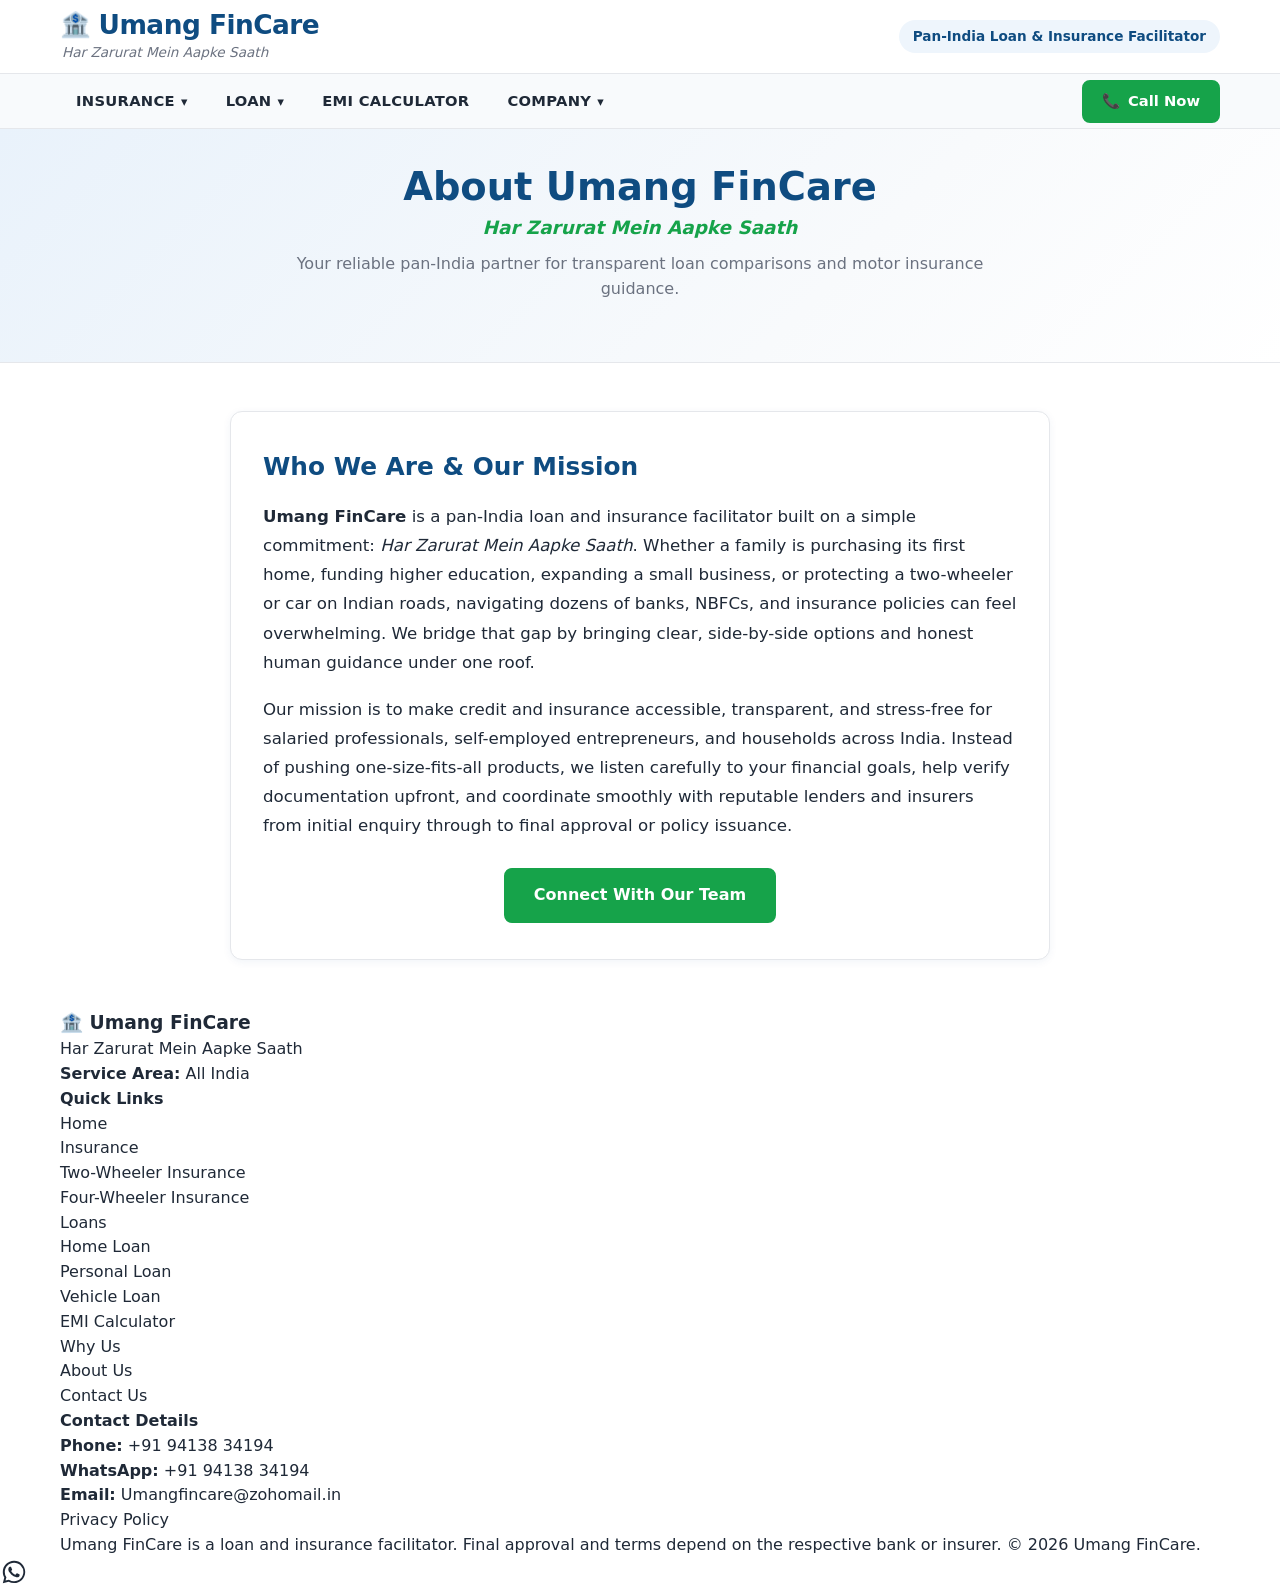
==== about.html @ 4c0b9d08 "Initial commit for Umang FinCare" ====
<!DOCTYPE html>
<html lang="en">
<head>
  <meta charset="UTF-8">
  <meta name="viewport" content="width=device-width, initial-scale=1.0">
  <meta name="description" content="About Umang FinCare - Pan-India loan and insurance facilitator dedicated to helping Indian families and businesses access transparent financial solutions.">
  <title>About Us | Umang FinCare</title>
  <link rel="stylesheet" href="css/style.css">
</head>
<body>

  <!-- STICKY 2-ROW HEADER (EXACT SAME AS INDEX.HTML) -->
  <header class="site-header" id="siteHeader">
    <!-- Row 1: Logo + Brand Name & Tagline Below -->
    <div class="header-top">
      <div class="container header-top-inner">
        <a href="index.html" class="brand-lockup">
          <span class="brand-title">
            <span class="brand-logo-icon" aria-hidden="true">🏦</span> Umang FinCare
          </span>
          <span class="brand-tagline">Har Zarurat Mein Aapke Saath</span>
        </a>
        <div class="header-top-badge">
          <span>Pan-India Loan &amp; Insurance Facilitator</span>
        </div>
      </div>
    </div>

    <!-- Row 2: Desktop Navigation + Mobile Hamburger + Call CTA -->
    <div class="header-nav-bar">
      <div class="container header-nav-inner">
        <button type="button" class="hamburger-btn" id="hamburgerBtn" aria-label="Toggle Menu" aria-expanded="false" aria-controls="primaryNav">
          <span></span>
          <span></span>
          <span></span>
        </button>

        <nav class="primary-nav" id="primaryNav" aria-label="Main Navigation">
          <ul class="nav-list">
            <li class="nav-item has-dropdown">
              <a href="insurance.html" class="nav-link dropdown-trigger" aria-expanded="false">
                INSURANCE <span class="arrow" aria-hidden="true">▾</span>
              </a>
              <ul class="dropdown-menu">
                <li><a href="two-wheeler-insurance.html">Two-Wheeler Insurance</a></li>
                <li><a href="four-wheeler-insurance.html">Four-Wheeler Insurance</a></li>
              </ul>
            </li>

            <li class="nav-item has-dropdown">
              <a href="loans.html" class="nav-link dropdown-trigger" aria-expanded="false">
                LOAN <span class="arrow" aria-hidden="true">▾</span>
              </a>
              <ul class="dropdown-menu">
                <li><a href="home-loan.html">Home Loan</a></li>
                <li><a href="personal-loan.html">Personal Loan</a></li>
                <li><a href="vehicle-loan.html">Vehicle Loan</a></li>
              </ul>
            </li>

            <li class="nav-item">
              <a href="emi-calculator.html" class="nav-link">EMI CALCULATOR</a>
            </li>

            <li class="nav-item has-dropdown">
              <a href="about.html" class="nav-link dropdown-trigger" aria-expanded="false">
                COMPANY <span class="arrow" aria-hidden="true">▾</span>
              </a>
              <ul class="dropdown-menu">
                <li><a href="why-us.html">Why Us</a></li>
                <li><a href="about.html">About Us</a></li>
                <li><a href="contact.html">Contact Us</a></li>
              </ul>
            </li>
          </ul>
        </nav>

        <a href="tel:+919413834194" class="btn btn-primary btn-call">
          <span aria-hidden="true">📞</span> Call Now
        </a>
      </div>
    </div>
  </header>

  <main>
    <!-- HERO SECTION -->
    <section class="hero-section">
      <div class="container hero-inner">
        <h1>About Umang FinCare</h1>
        <p class="hero-tagline">Har Zarurat Mein Aapke Saath</p>
        <p class="hero-desc">Your reliable pan-India partner for transparent loan comparisons and motor insurance guidance.</p>
      </div>
    </section>

    <!-- ABOUT CONTENT -->
    <section class="section">
      <div class="container" style="max-width: 860px;">
        <div class="card" style="padding: 36px 32px;">
          <h2 style="color: var(--primary); font-size: 1.55rem; margin-bottom: 16px;">Who We Are &amp; Our Mission</h2>

          <p style="font-size: 1.04rem; color: var(--text); margin-bottom: 18px; line-height: 1.75;">
            <strong>Umang FinCare</strong> is a pan-India loan and insurance facilitator built on a simple commitment: <em>Har Zarurat Mein Aapke Saath</em>. Whether a family is purchasing its first home, funding higher education, expanding a small business, or protecting a two-wheeler or car on Indian roads, navigating dozens of banks, NBFCs, and insurance policies can feel overwhelming. We bridge that gap by bringing clear, side-by-side options and honest human guidance under one roof.
          </p>

          <p style="font-size: 1.04rem; color: var(--text); margin-bottom: 28px; line-height: 1.75;">
            Our mission is to make credit and insurance accessible, transparent, and stress-free for salaried professionals, self-employed entrepreneurs, and households across India. Instead of pushing one-size-fits-all products, we listen carefully to your financial goals, help verify documentation upfront, and coordinate smoothly with reputable lenders and insurers from initial enquiry through to final approval or policy issuance.
          </p>

          <div style="text-align: center;">
            <a href="contact.html" class="btn btn-primary" style="padding: 13px 28px; font-size: 1rem;">Connect With Our Team</a>
          </div>
        </div>
      </div>
    </section>
  </main>

  <!-- 3-COLUMN FOOTER (EXACT SAME AS INDEX.HTML) -->
  <footer class="site-footer">
    <div class="container footer-grid">
      <div class="footer-col">
        <h3 class="footer-brand">🏦 Umang FinCare</h3>
        <p class="footer-tagline">Har Zarurat Mein Aapke Saath</p>
        <p class="footer-area"><strong>Service Area:</strong> All India</p>
      </div>

      <div class="footer-col">
        <h4>Quick Links</h4>
        <ul class="footer-links">
          <li><a href="index.html">Home</a></li>
          <li><a href="insurance.html">Insurance</a></li>
          <li><a href="two-wheeler-insurance.html">Two-Wheeler Insurance</a></li>
          <li><a href="four-wheeler-insurance.html">Four-Wheeler Insurance</a></li>
          <li><a href="loans.html">Loans</a></li>
          <li><a href="home-loan.html">Home Loan</a></li>
          <li><a href="personal-loan.html">Personal Loan</a></li>
          <li><a href="vehicle-loan.html">Vehicle Loan</a></li>
          <li><a href="emi-calculator.html">EMI Calculator</a></li>
          <li><a href="why-us.html">Why Us</a></li>
          <li><a href="about.html">About Us</a></li>
          <li><a href="contact.html">Contact Us</a></li>
        </ul>
      </div>

      <div class="footer-col">
        <h4>Contact Details</h4>
        <ul class="footer-contact">
          <li><strong>Phone:</strong> <a href="tel:+919413834194">+91 94138 34194</a></li>
          <li><strong>WhatsApp:</strong> <a href="https://wa.me/919413834194" target="_blank" rel="noopener noreferrer">+91 94138 34194</a></li>
          <li><strong>Email:</strong> <a href="mailto:Umangfincare@zohomail.in">Umangfincare@zohomail.in</a></li>
        </ul>
      </div>
    </div>

    <div class="footer-bottom">
      <div class="container footer-bottom-inner">
        <a href="privacy-policy.html" class="privacy-link">Privacy Policy</a>
        <p class="disclaimer">
          Umang FinCare is a loan and insurance facilitator. Final approval and terms depend on the respective bank or insurer. &copy; 2026 Umang FinCare.
        </p>
      </div>
    </div>
  </footer>

  <!-- FLOATING WHATSAPP BUTTON -->
  <a href="https://wa.me/919413834194" class="whatsapp-float" target="_blank" rel="noopener noreferrer" aria-label="Chat on WhatsApp">
    <svg viewBox="0 0 32 32" width="28" height="28" fill="currentColor" aria-hidden="true">
      <path d="M16.004 3.2c-7.06 0-12.8 5.74-12.8 12.8 0 2.256.59 4.458 1.71 6.398L3.2 28.8l6.584-1.726a12.74 12.74 0 0 0 6.22 1.612h.006c7.058 0 12.796-5.74 12.796-12.8 0-3.42-1.332-6.636-3.75-9.054A12.716 12.716 0 0 0 16.004 3.2zm0 23.326h-.004a10.58 10.58 0 0 1-5.394-1.476l-.386-.23-3.908 1.024 1.044-3.81-.252-.4a10.562 10.562 0 0 1-1.622-5.634c0-5.856 4.764-10.62 10.624-10.62 2.838 0 5.504 1.106 7.51 3.112a10.553 10.553 0 0 1 3.11 7.512c0 5.858-4.766 10.622-10.622 10.622zm5.826-7.954c-.32-.16-1.89-.932-2.182-1.038-.292-.106-.506-.16-.718.16-.214.32-.826 1.038-1.012 1.252-.186.214-.372.24-.692.08-.32-.16-1.35-.498-2.572-1.588-.95-.848-1.592-1.894-1.778-2.214-.186-.32-.02-.492.14-.652.144-.144.32-.372.48-.558.16-.186.214-.32.32-.532.106-.214.054-.4-.026-.56-.08-.16-.718-1.732-.984-2.372-.26-.622-.524-.538-.718-.548l-.612-.01c-.214 0-.56.08-.852.4-.292.32-1.118 1.092-1.118 2.664s1.144 3.09 1.304 3.304c.16.214 2.252 3.438 5.456 4.822.762.328 1.356.526 1.82.672.766.244 1.462.21 2.012.128.614-.092 1.89-.772 2.156-1.518.266-.746.266-1.386.186-1.518-.08-.134-.292-.214-.612-.374z"/>
    </svg>
  </a>

  <script src="js/main.js"></script>
</body>
</html>
---- css/style.css ----
/* ==========================================================================
   UMANG FINCARE - COMPLETE SHARED STYLESHEET
   Colors: --primary: #0f4c81 | --accent: #16a34a | --bg-light: #f8fafc
   ========================================================================== */

:root {
  --primary: #0f4c81;
  --primary-dark: #0a355c;
  --accent: #16a34a;
  --accent-hover: #15803d;
  --bg-light: #f8fafc;
  --white: #ffffff;
  --text: #1f2937;
  --muted: #6b7280;
  --border: #e5e7eb;
  --shadow-sm: 0 2px 8px rgba(15, 76, 129, 0.06);
  --shadow-md: 0 10px 24px rgba(15, 76, 129, 0.11);
  --shadow-header: 0 4px 16px rgba(0, 0, 0, 0.08);
  --radius: 12px;
  --transition: 0.22s ease;
}

/* ==========================================================================
   BASE RESET
   ========================================================================== */
*,
*::before,
*::after {
  box-sizing: border-box;
  margin: 0;
  padding: 0;
}

html {
  scroll-behavior: smooth;
  font-size: 16px;
}

body {
  font-family: system-ui, "Segoe UI", Roboto, -apple-system, sans-serif;
  color: var(--text);
  background-color: var(--white);
  line-height: 1.55;
  -webkit-font-smoothing: antialiased;
}

a {
  color: inherit;
  text-decoration: none;
}

ul {
  list-style: none;
}

button,
input,
select,
textarea {
  font-family: inherit;
  font-size: inherit;
}

.container {
  max-width: 1200px;
  margin: 0 auto;
  padding: 0 20px;
}

/* ==========================================================================
   BUTTONS
   ========================================================================== */
.btn {
  display: inline-flex;
  align-items: center;
  justify-content: center;
  gap: 8px;
  padding: 11px 22px;
  font-weight: 600;
  font-size: 0.95rem;
  border-radius: 8px;
  border: 2px solid transparent;
  cursor: pointer;
  transition: background-color var(--transition), color var(--transition), border-color var(--transition), transform var(--transition);
}

.btn-primary {
  background-color: var(--accent);
  color: var(--white);
  border-color: var(--accent);
}

.btn-primary:hover {
  background-color: var(--accent-hover);
  border-color: var(--accent-hover);
}

.btn-outline {
  background-color: var(--white);
  color: var(--primary);
  border-color: var(--primary);
}

.btn-outline:hover {
  background-color: var(--primary);
  color: var(--white);
}

/* ==========================================================================
   HEADER (DESKTOP FIRST: FULL HORIZONTAL NAV, HAMBURGER HIDDEN)
   ========================================================================== */
.site-header {
  position: sticky;
  top: 0;
  z-index: 1000;
  background-color: var(--white);
  border-bottom: 1px solid var(--border);
  transition: box-shadow var(--transition);
}

.site-header.scrolled {
  box-shadow: var(--shadow-header);
}

/* Row 1: Logo + Name + Tagline Below */
.header-top {
  background-color: var(--white);
  border-bottom: 1px solid var(--border);
  padding: 10px 0;
}

.header-top-inner {
  display: flex;
  align-items: center;
  justify-content: space-between;
  gap: 16px;
}

.brand-lockup {
  display: inline-flex;
  flex-direction: column;
}

.brand-title {
  display: inline-flex;
  align-items: center;
  gap: 8px;
  font-size: 1.65rem;
  font-weight: 800;
  color: var(--primary);
  line-height: 1.15;
  letter-spacing: -0.02em;
}

.brand-logo-icon {
  font-size: 1.55rem;
  line-height: 1;
}

.brand-tagline {
  font-size: 0.85rem;
  font-style: italic;
  color: var(--muted);
  margin-top: 2px;
  padding-left: 2px;
}

.header-top-badge {
  font-size: 0.85rem;
  font-weight: 600;
  color: var(--primary);
  background-color: #eef5fc;
  padding: 6px 14px;
  border-radius: 999px;
}

/* Row 2: Desktop Horizontal Navigation */
.header-nav-bar {
  background-color: var(--bg-light);
  position: relative;
}

.header-nav-inner {
  display: flex;
  align-items: center;
  justify-content: space-between;
  min-height: 54px;
}

/* Hamburger MUST NOT appear on desktop */
.hamburger-btn {
  display: none;
}

.primary-nav {
  display: block;
}

.nav-list {
  display: flex;
  flex-direction: row;
  align-items: center;
  gap: 6px;
}

.nav-item {
  position: relative;
}

.nav-link {
  display: inline-flex;
  align-items: center;
  gap: 6px;
  padding: 15px 16px;
  font-size: 0.92rem;
  font-weight: 700;
  color: var(--text);
  letter-spacing: 0.02em;
  border-radius: 6px;
  transition: color var(--transition), background-color var(--transition);
}

.nav-link:hover {
  color: var(--primary);
  background-color: #e8f1fa;
}

.arrow {
  font-size: 0.8rem;
  transition: transform var(--transition);
}

/* Desktop Dropdown Menu (Opens on Hover) */
.dropdown-menu {
  display: none;
  position: absolute;
  top: 100%;
  left: 0;
  min-width: 230px;
  background-color: var(--white);
  border: 1px solid var(--border);
  border-top: 3px solid var(--primary);
  border-radius: 0 0 10px 10px;
  box-shadow: var(--shadow-md);
  padding: 8px 0;
  z-index: 1001;
}

.nav-item.has-dropdown:hover .dropdown-menu,
.nav-item.has-dropdown:focus-within .dropdown-menu {
  display: block;
}

.nav-item.has-dropdown:hover .arrow {
  transform: rotate(180deg);
}

.dropdown-menu li a {
  display: block;
  padding: 10px 18px;
  font-size: 0.92rem;
  font-weight: 500;
  color: var(--text);
  transition: background-color var(--transition), color var(--transition);
}

.dropdown-menu li a:hover {
  background-color: #eef5fc;
  color: var(--primary);
  font-weight: 600;
}

.btn-call {
  padding: 8px 18px;
  font-size: 0.92rem;
  white-space: nowrap;
}

/* ==========================================================================
   1. COMPACT HERO SECTION
   ========================================================================== */
.hero-section {
  background: linear-gradient(135deg, #e9f2fb 0%, var(--bg-light) 65%, var(--white) 100%);
  border-bottom: 1px solid var(--border);
  padding: 36px 0 40px;
  text-align: center;
}

.hero-inner {
  max-width: 740px;
}

.hero-section h1 {
  font-size: 2.4rem;
  font-weight: 800;
  color: var(--primary);
  line-height: 1.15;
  margin-bottom: 4px;
}

.hero-tagline {
  font-size: 1.15rem;
  font-weight: 600;
  font-style: italic;
  color: var(--accent);
  margin-bottom: 10px;
}

.hero-desc {
  font-size: 1rem;
  color: var(--muted);
  margin-bottom: 20px;
}

.hero-actions {
  display: flex;
  align-items: center;
  justify-content: center;
  gap: 14px;
  flex-wrap: wrap;
}

/* ==========================================================================
   SECTIONS & GRIDS
   ========================================================================== */
.section {
  padding: 48px 0;
}

.action-section {
  padding-top: 36px;
  padding-bottom: 44px;
}

.section-light {
  background-color: var(--bg-light);
  border-top: 1px solid var(--border);
  border-bottom: 1px solid var(--border);
}

.section-heading {
  text-align: center;
  max-width: 620px;
  margin: 0 auto 32px;
}

.section-heading h2 {
  font-size: 1.75rem;
  font-weight: 800;
  color: var(--primary);
  margin-bottom: 6px;
}

.section-heading p {
  color: var(--muted);
  font-size: 0.98rem;
}

.cards-grid-3 {
  display: grid;
  grid-template-columns: repeat(3, 1fr);
  gap: 24px;
}

.cards-grid-4 {
  display: grid;
  grid-template-columns: repeat(4, 1fr);
  gap: 22px;
}

/* Base Card Styling */
.card {
  background-color: var(--white);
  border: 1px solid var(--border);
  border-radius: var(--radius);
  padding: 28px 24px;
  box-shadow: var(--shadow-sm);
  transition: transform var(--transition), box-shadow var(--transition), border-color var(--transition);
}

.card:hover {
  transform: translateY(-4px);
  box-shadow: var(--shadow-md);
}

/* 2. Three Big Action Cards */
.big-action-card {
  display: flex;
  flex-direction: column;
  align-items: center;
  text-align: center;
  padding: 34px 24px;
  border-top: 5px solid var(--primary);
}

.big-action-card:hover {
  border-top-color: var(--accent);
}

.card-emoji {
  font-size: 3.1rem;
  line-height: 1;
  margin-bottom: 14px;
}

.big-action-card h2 {
  font-size: 1.3rem;
  font-weight: 800;
  color: var(--primary);
  margin-bottom: 8px;
}

.big-action-card p {
  font-size: 0.98rem;
  color: var(--muted);
  margin-bottom: 18px;
}

.explore-cta {
  display: inline-block;
  font-weight: 700;
  font-size: 0.95rem;
  color: var(--accent);
}

/* 3. Trust Cards */
.trust-card {
  padding: 24px 20px;
}

.trust-icon {
  font-size: 2rem;
  margin-bottom: 12px;
}

.trust-card h3 {
  font-size: 1.1rem;
  font-weight: 700;
  color: var(--primary);
  margin-bottom: 8px;
}

.trust-card p {
  font-size: 0.92rem;
  color: var(--muted);
}

/* 4. Review Cards */
.review-card {
  display: flex;
  flex-direction: column;
  justify-content: space-between;
}

.review-stars {
  color: #f59e0b;
  font-size: 1.15rem;
  letter-spacing: 2px;
  margin-bottom: 10px;
}

.review-text {
  font-size: 0.95rem;
  color: var(--text);
  margin-bottom: 16px;
}

.review-author strong {
  display: block;
  color: var(--primary);
  font-size: 0.98rem;
}

.review-author span {
  font-size: 0.85rem;
  color: var(--muted);
}

/* ==========================================================================
   5. CTA BANNER
   ========================================================================== */
.cta-banner {
  background-color: var(--primary);
  color: var(--white);
  padding: 40px 0;
}

.cta-banner-inner {
  display: flex;
  align-items: center;
  justify-content: space-between;
  gap: 20px;
}

.cta-banner h2 {
  font-size: 1.6rem;
  font-weight: 700;
}

/* ==========================================================================
   SHARED SUBPAGE COMPONENTS (Forms, Tables, EMI Sliders, Accordions)
   ========================================================================== */
.form-group {
  margin-bottom: 18px;
}

.form-label {
  display: block;
  font-weight: 600;
  font-size: 0.92rem;
  margin-bottom: 6px;
}

.form-control {
  width: 100%;
  padding: 11px 14px;
  border: 1px solid var(--border);
  border-radius: 8px;
  background-color: var(--white);
  color: var(--text);
}

.form-control:focus {
  outline: none;
  border-color: var(--primary);
  box-shadow: 0 0 0 3px rgba(15, 76, 129, 0.14);
}

.table-responsive {
  width: 100%;
  overflow-x: auto;
  border: 1px solid var(--border);
  border-radius: var(--radius);
}

.data-table {
  width: 100%;
  border-collapse: collapse;
  text-align: left;
  font-size: 0.94rem;
}

.data-table th,
.data-table td {
  padding: 13px 16px;
  border-bottom: 1px solid var(--border);
}

.data-table th {
  background-color: var(--primary);
  color: var(--white);
}

.data-table tbody tr:nth-child(even) {
  background-color: var(--bg-light);
}

/* Range Slider (EMI Calculator) */
input[type="range"] {
  -webkit-appearance: none;
  appearance: none;
  width: 100%;
  height: 8px;
  background: var(--border);
  border-radius: 999px;
  outline: none;
  cursor: pointer;
}

input[type="range"]::-webkit-slider-thumb {
  -webkit-appearance: none;
  appearance: none;
  width: 22px;
  height: 22px;
  border-radius: 50%;
  background: var(--accent);
  border: 3px solid var(--white);
  box-shadow: 0 2px 6px rgba(0, 0, 0, 0.25);
}

input[type="range"]::-moz-range-thumb {
  width: 22px;
  height: 22px;
  border-radius: 50%;
  background: var(--accent);
  border: 3px solid var(--white);
  box-shadow: 0 2px 6px rgba(0, 0, 0, 0.25);
}

/* Native Accordion (<details>) */
details.faq-item {
  background-color: var(--white);
  border: 1px solid var(--border);
  border-radius: var(--radius);
  margin-bottom: 12px;
}

details.faq-item summary {
  padding: 15px 20px;
  font-weight: 600;
  color: var(--primary);
  cursor: pointer;
  list-style: none;
  display: flex;
  justify-content: space-between;
  align-
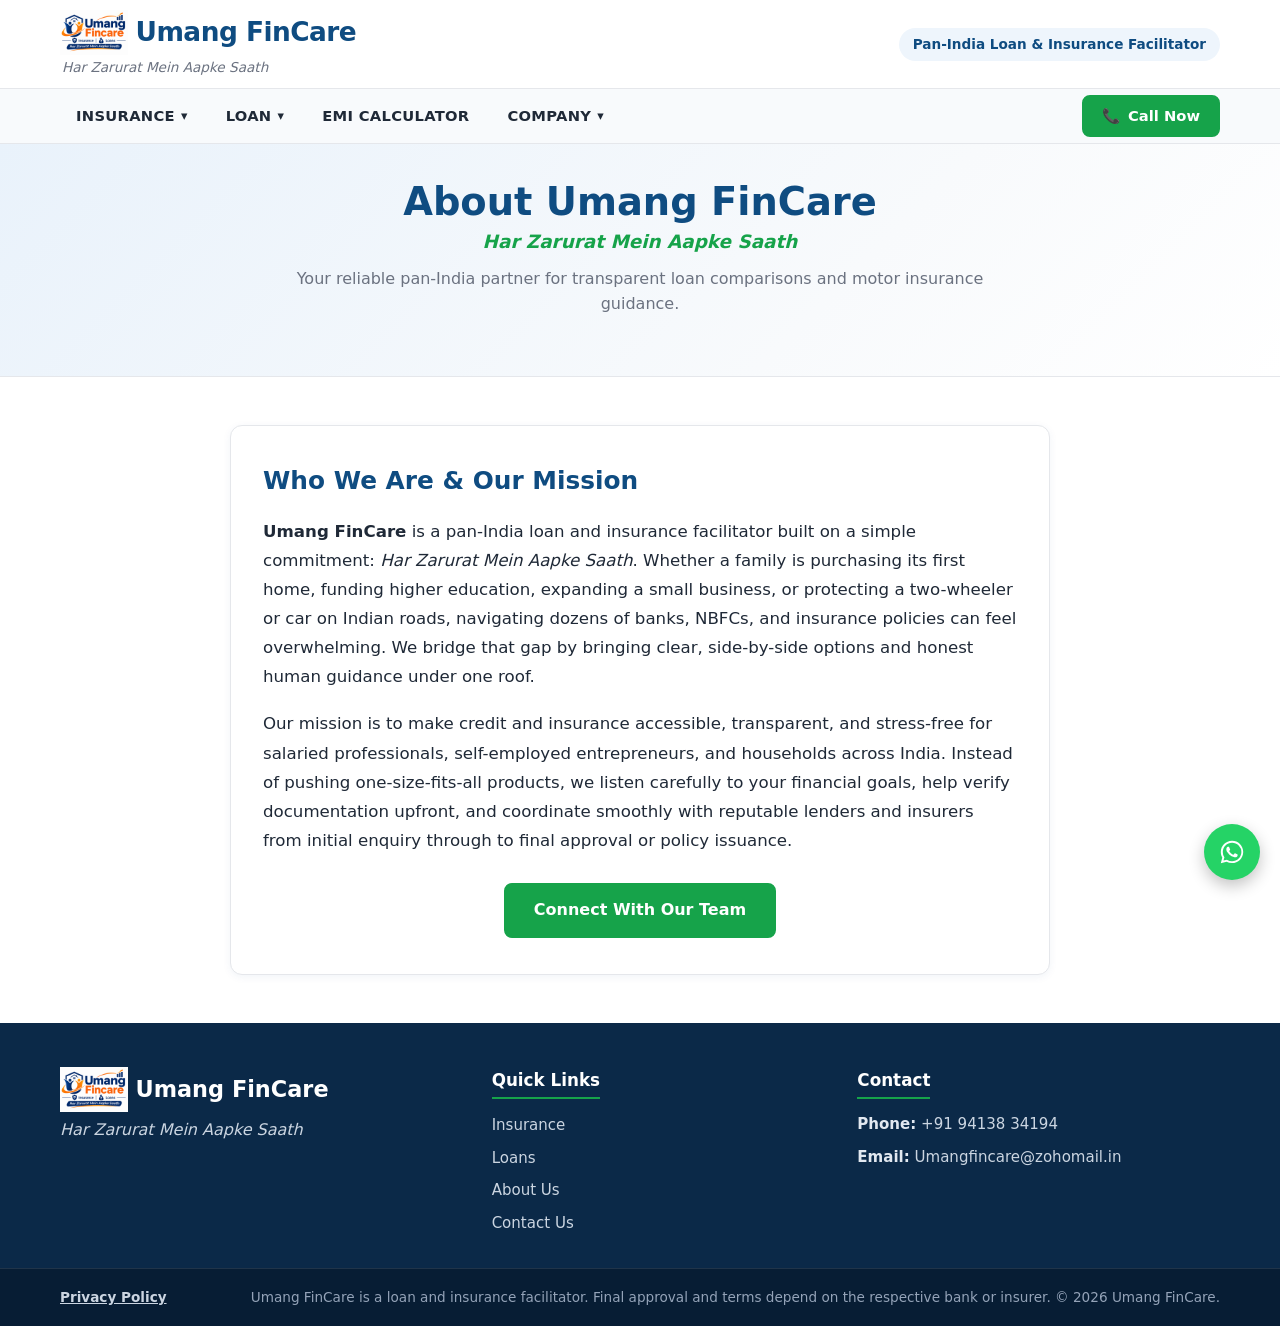
==== commit 3fd0e092: "Fixed mobile view, logo, and footer updates" ====
--- a/about.html
+++ b/about.html
@@ -16,7 +16,7 @@
       <div class="container header-top-inner">
         <a href="index.html" class="brand-lockup">
           <span class="brand-title">
-            <span class="brand-logo-icon" aria-hidden="true">🏦</span> Umang FinCare
+            <img src="logo.png" alt="Umang FinCare Logo" style="height: 45px; vertical-align: middle; margin-right: 8px;"> Umang FinCare
           </span>
           <span class="brand-tagline">Har Zarurat Mein Aapke Saath</span>
         </a>
@@ -115,37 +115,32 @@
   </main>
 
   <!-- 3-COLUMN FOOTER (EXACT SAME AS INDEX.HTML) -->
-  <footer class="site-footer">
+   <footer class="site-footer">
     <div class="container footer-grid">
+      <!-- Col 1: Logo + Brand + Tagline -->
       <div class="footer-col">
-        <h3 class="footer-brand">🏦 Umang FinCare</h3>
+        <h3 class="footer-brand">
+          <img src="logo.png" alt="Umang FinCare Logo" style="height: 45px; vertical-align: middle; margin-right: 8px;"> Umang FinCare
+        </h3>
         <p class="footer-tagline">Har Zarurat Mein Aapke Saath</p>
-        <p class="footer-area"><strong>Service Area:</strong> All India</p>
       </div>
 
+      <!-- Col 2: Quick Links (Only 4) -->
       <div class="footer-col">
         <h4>Quick Links</h4>
         <ul class="footer-links">
-          <li><a href="index.html">Home</a></li>
           <li><a href="insurance.html">Insurance</a></li>
-          <li><a href="two-wheeler-insurance.html">Two-Wheeler Insurance</a></li>
-          <li><a href="four-wheeler-insurance.html">Four-Wheeler Insurance</a></li>
           <li><a href="loans.html">Loans</a></li>
-          <li><a href="home-loan.html">Home Loan</a></li>
-          <li><a href="personal-loan.html">Personal Loan</a></li>
-          <li><a href="vehicle-loan.html">Vehicle Loan</a></li>
-          <li><a href="emi-calculator.html">EMI Calculator</a></li>
-          <li><a href="why-us.html">Why Us</a></li>
           <li><a href="about.html">About Us</a></li>
           <li><a href="contact.html">Contact Us</a></li>
         </ul>
       </div>
 
+      <!-- Col 3: Contact -->
       <div class="footer-col">
-        <h4>Contact Details</h4>
+        <h4>Contact</h4>
         <ul class="footer-contact">
           <li><strong>Phone:</strong> <a href="tel:+919413834194">+91 94138 34194</a></li>
-          <li><strong>WhatsApp:</strong> <a href="https://wa.me/919413834194" target="_blank" rel="noopener noreferrer">+91 94138 34194</a></li>
           <li><strong>Email:</strong> <a href="mailto:Umangfincare@zohomail.in">Umangfincare@zohomail.in</a></li>
         </ul>
       </div>
--- a/css/style.css
+++ b/css/style.css
@@ -5,7 +5,7 @@
 
 :root {
   --primary: #0f4c81;
-  --primary-dark: #0a355c;
+  --primary-dark: #0a365c;
   --accent: #16a34a;
   --accent-hover: #15803d;
   --bg-light: #f8fafc;
@@ -41,6 +41,7 @@
   color: var(--text);
   background-color: var(--white);
   line-height: 1.55;
+  overflow-x: hidden;
   -webkit-font-smoothing: antialiased;
 }
 
@@ -144,17 +145,11 @@
 .brand-title {
   display: inline-flex;
   align-items: center;
-  gap: 8px;
   font-size: 1.65rem;
   font-weight: 800;
   color: var(--primary);
   line-height: 1.15;
   letter-spacing: -0.02em;
-}
-
-.brand-logo-icon {
-  font-size: 1.55rem;
-  line-height: 1;
 }
 
 .brand-tagline {
@@ -187,7 +182,6 @@
   min-height: 54px;
 }
 
-/* Hamburger MUST NOT appear on desktop */
 .hamburger-btn {
   display: none;
 }
@@ -230,7 +224,7 @@
   transition: transform var(--transition);
 }
 
-/* Desktop Dropdown Menu (Opens on Hover) */
+/* Desktop Dropdown Menu (Opens on Hover OR Click) */
 .dropdown-menu {
   display: none;
   position: absolute;
@@ -247,11 +241,13 @@
 }
 
 .nav-item.has-dropdown:hover .dropdown-menu,
-.nav-item.has-dropdown:focus-within .dropdown-menu {
+.nav-item.has-dropdown:focus-within .dropdown-menu,
+.nav-item.has-dropdown.dropdown-open .dropdown-menu {
   display: block;
 }
 
-.nav-item.has-dropdown:hover .arrow {
+.nav-item.has-dropdown:hover .arrow,
+.nav-item.has-dropdown.dropdown-open .arrow {
   transform: rotate(180deg);
 }
 
@@ -366,6 +362,13 @@
   display: grid;
   grid-template-columns: repeat(4, 1fr);
   gap: 22px;
+}
+
+.calc-layout {
+  display: grid;
+  grid-template-columns: 1.25fr 1fr;
+  gap: 28px;
+  align-items: start;
 }
 
 /* Base Card Styling */
@@ -383,7 +386,7 @@
   box-shadow: var(--shadow-md);
 }
 
-/* 2. Three Big Action Cards */
+/* Big Action Cards */
 .big-action-card {
   display: flex;
   flex-direction: column;
@@ -423,7 +426,7 @@
   color: var(--accent);
 }
 
-/* 3. Trust Cards */
+/* Trust Cards */
 .trust-card {
   padding: 24px 20px;
 }
@@ -445,7 +448,7 @@
   color: var(--muted);
 }
 
-/* 4. Review Cards */
+/* Review Cards */
 .review-card {
   display: flex;
   flex-direction: column;
@@ -477,7 +480,7 @@
 }
 
 /* ==========================================================================
-   5. CTA BANNER
+   CTA BANNER
    ========================================================================== */
 .cta-banner {
   background-color: var(--primary);
@@ -603,4 +606,288 @@
   list-style: none;
   display: flex;
   justify-content: space-between;
-  align-+  align-items: center;
+}
+
+details.faq-item summary::-webkit-details-marker {
+  display: none;
+}
+
+details.faq-item summary::after {
+  content: "+";
+  font-size: 1.3rem;
+  font-weight: 700;
+  color: var(--accent);
+}
+
+details.faq-item[open] summary::after {
+  content: "−";
+}
+
+details.faq-item .faq-body {
+  padding: 0 20px 16px;
+  color: var(--muted);
+  font-size: 0.95rem;
+}
+
+/* ==========================================================================
+   SIMPLIFIED 3-COLUMN FOOTER
+   ========================================================================== */
+.site-footer {
+  background-color: #0b2948;
+  color: #e2e8f0;
+  padding-top: 44px;
+}
+
+.footer-grid {
+  display: grid;
+  grid-template-columns: 1.2fr 1fr 1.1fr;
+  gap: 36px;
+  padding-bottom: 32px;
+}
+
+.footer-brand {
+  display: flex;
+  align-items: center;
+  font-size: 1.4rem;
+  font-weight: 800;
+  color: var(--white);
+  margin-bottom: 6px;
+}
+
+.footer-tagline {
+  font-style: italic;
+  color: #cbd5e1;
+}
+
+.footer-col h4 {
+  font-size: 1.05rem;
+  color: var(--white);
+  margin-bottom: 14px;
+  border-bottom: 2px solid var(--accent);
+  display: inline-block;
+  padding-bottom: 4px;
+}
+
+.footer-links {
+  display: flex;
+  flex-direction: column;
+  gap: 8px;
+}
+
+.footer-links a,
+.footer-contact a {
+  font-size: 0.94rem;
+  color: #cbd5e1;
+  transition: color var(--transition);
+}
+
+.footer-links a:hover,
+.footer-contact a:hover {
+  color: var(--white);
+  text-decoration: underline;
+}
+
+.footer-contact li {
+  margin-bottom: 10px;
+  font-size: 0.94rem;
+}
+
+.footer-bottom {
+  background-color: #071d34;
+  border-top: 1px solid rgba(255, 255, 255, 0.1);
+  padding: 18px 0;
+  font-size: 0.85rem;
+  color: #94a3b8;
+}
+
+.footer-bottom-inner {
+  display: flex;
+  align-items: center;
+  justify-content: space-between;
+  gap: 16px;
+}
+
+.privacy-link {
+  color: #cbd5e1;
+  font-weight: 600;
+  text-decoration: underline;
+  white-space: nowrap;
+}
+
+/* ==========================================================================
+   FLOATING WHATSAPP BUTTON
+   ========================================================================== */
+.whatsapp-float {
+  position: fixed;
+  right: 20px;
+  bottom: 20px;
+  z-index: 999;
+  width: 56px;
+  height: 56px;
+  border-radius: 50%;
+  background-color: #25d366;
+  color: var(--white);
+  display: flex;
+  align-items: center;
+  justify-content: center;
+  box-shadow: 0 6px 16px rgba(0, 0, 0, 0.24);
+  transition: transform var(--transition), background-color var(--transition);
+}
+
+.whatsapp-float:hover {
+  transform: scale(1.08);
+  background-color: #1ebe5d;
+}
+
+/* ==========================================================================
+   RESPONSIVE BREAKPOINT: MOBILE & TABLET (max-width: 768px)
+   ========================================================================== */
+@media (max-width: 768px) {
+  .header-top-badge {
+    display: none;
+  }
+
+  .brand-title {
+    font-size: 1.45rem;
+  }
+
+  /* Show Hamburger ONLY on Mobile (<= 768px) */
+  .hamburger-btn {
+    display: flex;
+    flex-direction: column;
+    justify-content: center;
+    gap: 5px;
+    width: 42px;
+    height: 40px;
+    background: var(--white);
+    border: 1px solid var(--border);
+    border-radius: 8px;
+    padding: 8px;
+    cursor: pointer;
+  }
+
+  .hamburger-btn span {
+    display: block;
+    width: 100%;
+    height: 2.5px;
+    background-color: var(--primary);
+    border-radius: 2px;
+    transition: transform var(--transition), opacity var(--transition);
+  }
+
+  .hamburger-btn.active span:nth-child(1) {
+    transform: translateY(7.5px) rotate(45deg);
+  }
+
+  .hamburger-btn.active span:nth-child(2) {
+    opacity: 0;
+  }
+
+  .hamburger-btn.active span:nth-child(3) {
+    transform: translateY(-7.5px) rotate(-45deg);
+  }
+
+  /* Mobile Collapsible Navigation Drawer */
+  .primary-nav {
+    display: none;
+    position: absolute;
+    top: 100%;
+    left: 0;
+    right: 0;
+    background-color: var(--white);
+    border-bottom: 1px solid var(--border);
+    box-shadow: var(--shadow-header);
+    padding: 10px 20px 18px;
+    z-index: 1002;
+  }
+
+  .primary-nav.open {
+    display: block;
+  }
+
+  .nav-list {
+    flex-direction: column;
+    align-items: stretch;
+    gap: 0;
+  }
+
+  .nav-item {
+    border-bottom: 1px solid var(--border);
+  }
+
+  .nav-item:last-child {
+    border-bottom: none;
+  }
+
+  .nav-link {
+    display: flex;
+    justify-content: space-between;
+    width: 100%;
+    padding: 13px 4px;
+    border-radius: 0;
+  }
+
+  /* Disable hover/focus dropdown on mobile; strictly use accordion-open class */
+  .nav-item.has-dropdown:hover .dropdown-menu,
+  .nav-item.has-dropdown:focus-within .dropdown-menu {
+    display: none;
+  }
+
+  .nav-item.has-dropdown:hover .arrow {
+    transform: none;
+  }
+
+  .nav-item.has-dropdown.accordion-open .dropdown-menu {
+    display: block;
+    position: static;
+    box-shadow: none;
+    border: none;
+    border-radius: 8px;
+    background-color: var(--bg-light);
+    margin-bottom: 10px;
+    padding: 6px 0;
+  }
+
+  .nav-item.has-dropdown.accordion-open .arrow {
+    transform: rotate(180deg);
+  }
+
+  /* Stack ALL Grids into 1 Column on Mobile (including inline overrides) */
+  .cards-grid-3,
+  .cards-grid-4,
+  .calc-layout,
+  .contact-layout,
+  .process-grid,
+  .footer-grid {
+    grid-template-columns: 1fr !important;
+  }
+
+  .cta-banner-inner,
+  .footer-bottom-inner {
+    flex-direction: column;
+    text-align: center;
+  }
+
+  .footer-brand {
+    justify-content: flex-start;
+  }
+
+  .hero-section h1 {
+    font-size: 1.95rem;
+  }
+}
+
+/* ==========================================================================
+   SMALL MOBILE BREAKPOINT (max-width: 480px)
+   ========================================================================== */
+@media (max-width: 480px) {
+  .hero-actions {
+    flex-direction: column;
+    width: 100%;
+  }
+
+  .hero-actions .btn {
+    width: 100%;
+  }
+}
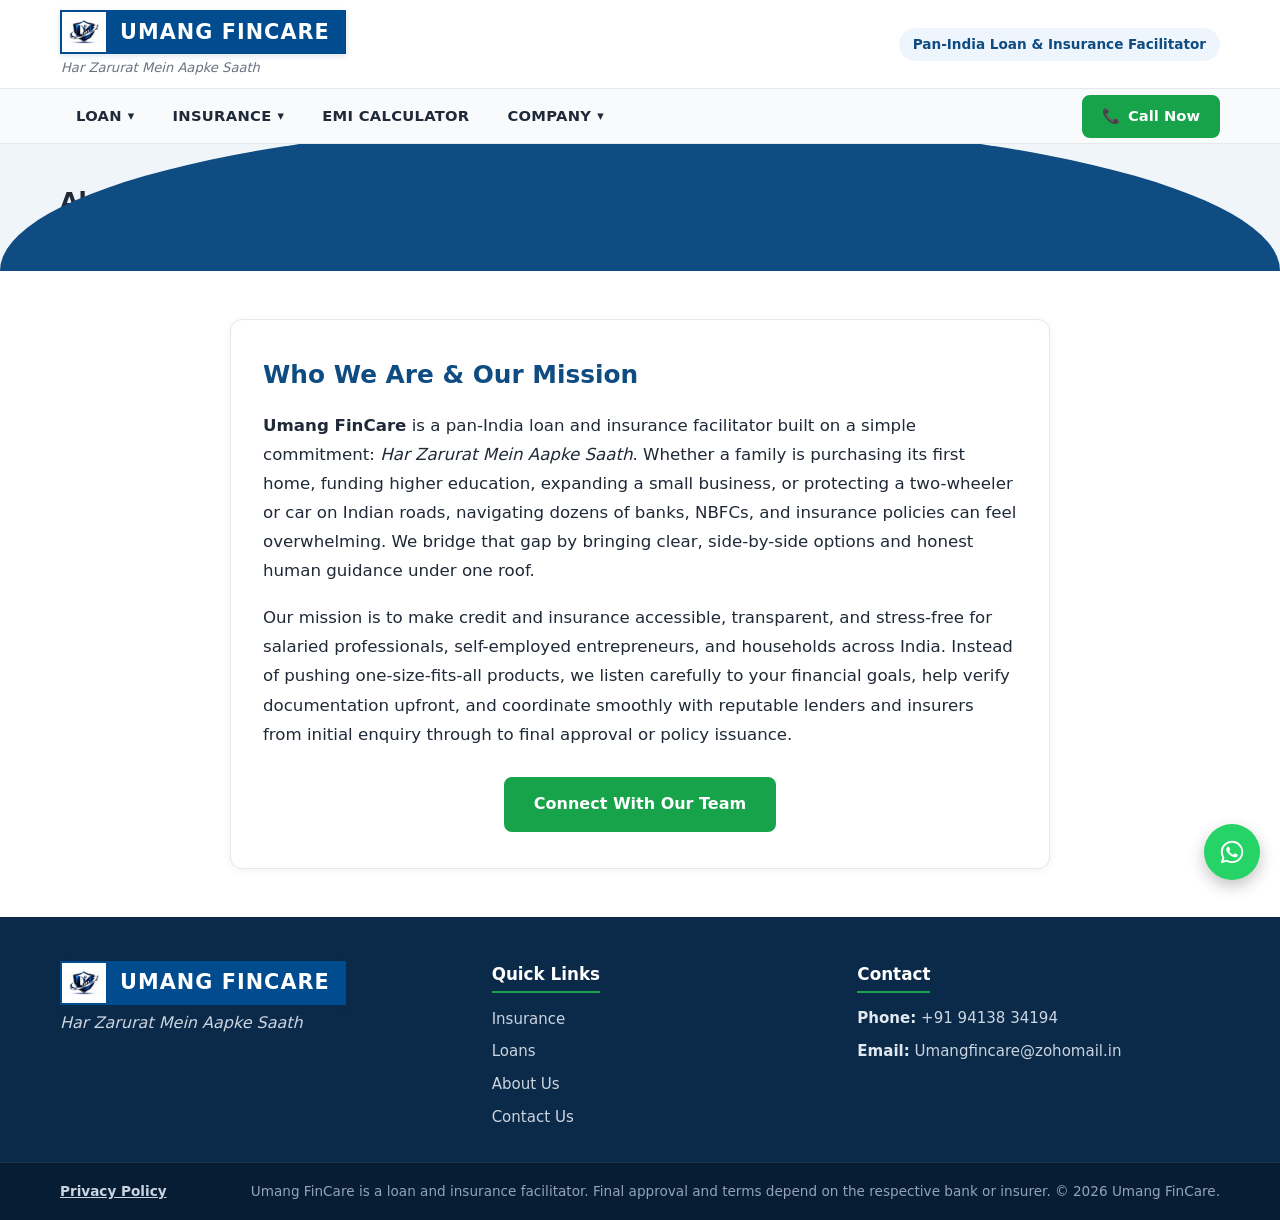
==== commit a431f301: "Updated HDFC style brand box and mobile layout" ====
--- a/about.html
+++ b/about.html
@@ -14,9 +14,12 @@
     <!-- Row 1: Logo + Brand Name & Tagline Below -->
     <div class="header-top">
       <div class="container header-top-inner">
-        <a href="index.html" class="brand-lockup">
-          <span class="brand-title">
-            <img src="logo.png" alt="Umang FinCare Logo" style="height: 45px; vertical-align: middle; margin-right: 8px;"> Umang FinCare
+        <a href="index.html" class="brand-lockup" aria-label="Umang FinCare Home">
+          <span class="hdfc-style-brand-box">
+            <span class="brand-logo-square">
+              <img src="logo.png" alt="Umang FinCare Logo">
+            </span>
+            <span class="brand-name-rectangle">UMANG FINCARE</span>
           </span>
           <span class="brand-tagline">Har Zarurat Mein Aapke Saath</span>
         </a>
@@ -37,6 +40,20 @@
 
         <nav class="primary-nav" id="primaryNav" aria-label="Main Navigation">
           <ul class="nav-list">
+                       <li class="nav-item has-dropdown">
+              <a href="loans.html" class="nav-link dropdown-trigger" aria-expanded="false">
+                LOAN <span class="arrow" aria-hidden="true">▾</span>
+              </a>
+              <ul class="dropdown-menu">
+                <li><a href="personal-loan.html">Personal Loan</a></li>
+                <li><a href="home-loan.html">Home Loan</a></li>
+                <li><a href="vehicle-loan.html">Vehicle Loan</a></li>
+                <li><a href="loans.html">All Loans</a></li>
+              </ul>
+            </li>
+
+
+            
             <li class="nav-item has-dropdown">
               <a href="insurance.html" class="nav-link dropdown-trigger" aria-expanded="false">
                 INSURANCE <span class="arrow" aria-hidden="true">▾</span>
@@ -47,16 +64,7 @@
               </ul>
             </li>
 
-            <li class="nav-item has-dropdown">
-              <a href="loans.html" class="nav-link dropdown-trigger" aria-expanded="false">
-                LOAN <span class="arrow" aria-hidden="true">▾</span>
-              </a>
-              <ul class="dropdown-menu">
-                <li><a href="home-loan.html">Home Loan</a></li>
-                <li><a href="personal-loan.html">Personal Loan</a></li>
-                <li><a href="vehicle-loan.html">Vehicle Loan</a></li>
-              </ul>
-            </li>
+            
 
             <li class="nav-item">
               <a href="emi-calculator.html" class="nav-link">EMI CALCULATOR</a>
@@ -119,8 +127,13 @@
     <div class="container footer-grid">
       <!-- Col 1: Logo + Brand + Tagline -->
       <div class="footer-col">
-        <h3 class="footer-brand">
-          <img src="logo.png" alt="Umang FinCare Logo" style="height: 45px; vertical-align: middle; margin-right: 8px;"> Umang FinCare
+       <h3 class="footer-brand">
+          <span class="hdfc-style-brand-box">
+            <span class="brand-logo-square">
+              <img src="logo.png" alt="Umang FinCare Logo">
+            </span>
+            <span class="brand-name-rectangle">UMANG FINCARE</span>
+          </span>
         </h3>
         <p class="footer-tagline">Har Zarurat Mein Aapke Saath</p>
       </div>
--- a/css/style.css
+++ b/css/style.css
@@ -107,8 +107,18 @@
   color: var(--white);
 }
 
-/* ==========================================================================
-   HEADER (DESKTOP FIRST: FULL HORIZONTAL NAV, HAMBURGER HIDDEN)
+.btn-dark {
+  background-color: var(--primary);
+  color: var(--white);
+  border-color: var(--primary);
+}
+.btn-dark:hover {
+  background-color: var(--primary-dark);
+  border-color: var(--primary-dark);
+}
+
+/* ==========================================================================
+   HEADER
    ========================================================================== */
 .site-header {
   position: sticky;
@@ -123,7 +133,6 @@
   box-shadow: var(--shadow-header);
 }
 
-/* Row 1: Logo + Name + Tagline Below */
 .header-top {
   background-color: var(--white);
   border-bottom: 1px solid var(--border);
@@ -140,24 +149,57 @@
 .brand-lockup {
   display: inline-flex;
   flex-direction: column;
-}
-
-.brand-title {
+  align-items: flex-start;
+  text-decoration: none;
+}
+
+.hdfc-style-brand-box {
   display: inline-flex;
-  align-items: center;
-  font-size: 1.65rem;
+  align-items: stretch;
+  height: 44px;
+  border: 2px solid #004c8f;
+  background-color: #004c8f;
+  overflow: hidden;
+  box-shadow: 0 2px 6px rgba(0, 76, 143, 0.15);
+}
+
+.brand-logo-square {
+  display: inline-flex;
+  align-items: center;
+  justify-content: center;
+  width: 44px;
+  height: 100%;
+  background-color: #ffffff;
+  padding: 4px;
+  flex-shrink: 0;
+}
+
+.brand-logo-square img {
+  width: 100%;
+  height: 100%;
+  object-fit: contain;
+  display: block;
+}
+
+.brand-name-rectangle {
+  display: inline-flex;
+  align-items: center;
+  padding: 0 14px;
+  background-color: #004c8f;
+  color: #ffffff;
+  font-size: 1.3rem;
   font-weight: 800;
-  color: var(--primary);
-  line-height: 1.15;
-  letter-spacing: -0.02em;
+  letter-spacing: 0.05em;
+  line-height: 1;
+  white-space: nowrap;
 }
 
 .brand-tagline {
-  font-size: 0.85rem;
+  font-size: 0.82rem;
   font-style: italic;
   color: var(--muted);
-  margin-top: 2px;
-  padding-left: 2px;
+  margin-top: 4px;
+  padding-left: 1px;
 }
 
 .header-top-badge {
@@ -169,7 +211,6 @@
   border-radius: 999px;
 }
 
-/* Row 2: Desktop Horizontal Navigation */
 .header-nav-bar {
   background-color: var(--bg-light);
   position: relative;
@@ -224,7 +265,6 @@
   transition: transform var(--transition);
 }
 
-/* Desktop Dropdown Menu (Opens on Hover OR Click) */
 .dropdown-menu {
   display: none;
   position: absolute;
@@ -238,6 +278,8 @@
   box-shadow: var(--shadow-md);
   padding: 8px 0;
   z-index: 1001;
+  max-height: 70vh;
+  overflow-y: auto;
 }
 
 .nav-item.has-dropdown:hover .dropdown-menu,
@@ -272,48 +314,89 @@
   white-space: nowrap;
 }
 
-/* ==========================================================================
-   1. COMPACT HERO SECTION
+body.is-scrolling .nav-item.has-dropdown:hover .dropdown-menu {
+  display: none !important;
+}
+
+/* ==========================================================================
+   NEW HERO SECTION (IMAGE + BUTTONS)
    ========================================================================== */
 .hero-section {
-  background: linear-gradient(135deg, #e9f2fb 0%, var(--bg-light) 65%, var(--white) 100%);
-  border-bottom: 1px solid var(--border);
-  padding: 36px 0 40px;
-  text-align: center;
-}
-
-.hero-inner {
-  max-width: 740px;
-}
-
-.hero-section h1 {
-  font-size: 2.4rem;
+  background-color: #f0f5fa; 
+  position: relative;
+  padding: 40px 0 0 0;
+  overflow: hidden;
+}
+
+.hero-section::after {
+  content: '';
+  position: absolute;
+  bottom: 0;
+  left: 0;
+  width: 100%;
+  height: 150px;
+  background-color: var(--primary);
+  border-radius: 50% 50% 0 0 / 100% 100% 0 0;
+  z-index: 1;
+}
+
+.hero-container {
+  display: flex;
+  align-items: center;
+  justify-content: space-between;
+  position: relative;
+  z-index: 2; 
+}
+
+.hero-content {
+  flex: 1;
+  max-width: 55%;
+  padding-bottom: 80px;
+}
+
+.hero-content h1 {
+  font-size: 3rem;
   font-weight: 800;
   color: var(--primary);
-  line-height: 1.15;
-  margin-bottom: 4px;
-}
-
-.hero-tagline {
-  font-size: 1.15rem;
+  margin-bottom: 5px;
+}
+
+.hero-content .hero-tagline {
+  font-size: 1.5rem;
+  color: var(--accent);
+  font-style: italic;
   font-weight: 600;
-  font-style: italic;
-  color: var(--accent);
-  margin-bottom: 10px;
-}
-
-.hero-desc {
-  font-size: 1rem;
-  color: var(--muted);
-  margin-bottom: 20px;
+  margin-bottom: 15px;
+}
+
+.hero-content .hero-desc {
+  font-size: 1.1rem;
+  color: var(--text);
+  margin-bottom: 30px;
+  line-height: 1.6;
 }
 
 .hero-actions {
   display: flex;
   align-items: center;
-  justify-content: center;
-  gap: 14px;
+  gap: 15px;
+  margin-bottom: 40px;
   flex-wrap: wrap;
+}
+
+.hero-image-wrapper {
+  flex: 1;
+  display: flex;
+  justify-content: flex-end;
+  align-self: flex-end;
+}
+
+.hero-image-wrapper img {
+  max-width: 110%;
+  height: auto;
+  margin-bottom: -10px; 
+  position: relative;
+  z-index: 3;
 }
 
 /* ==========================================================================
@@ -371,7 +454,6 @@
   align-items: start;
 }
 
-/* Base Card Styling */
 .card {
   background-color: var(--white);
   border: 1px solid var(--border);
@@ -386,47 +468,6 @@
   box-shadow: var(--shadow-md);
 }
 
-/* Big Action Cards */
-.big-action-card {
-  display: flex;
-  flex-direction: column;
-  align-items: center;
-  text-align: center;
-  padding: 34px 24px;
-  border-top: 5px solid var(--primary);
-}
-
-.big-action-card:hover {
-  border-top-color: var(--accent);
-}
-
-.card-emoji {
-  font-size: 3.1rem;
-  line-height: 1;
-  margin-bottom: 14px;
-}
-
-.big-action-card h2 {
-  font-size: 1.3rem;
-  font-weight: 800;
-  color: var(--primary);
-  margin-bottom: 8px;
-}
-
-.big-action-card p {
-  font-size: 0.98rem;
-  color: var(--muted);
-  margin-bottom: 18px;
-}
-
-.explore-cta {
-  display: inline-block;
-  font-weight: 700;
-  font-size: 0.95rem;
-  color: var(--accent);
-}
-
-/* Trust Cards */
 .trust-card {
   padding: 24px 20px;
 }
@@ -448,7 +489,6 @@
   color: var(--muted);
 }
 
-/* Review Cards */
 .review-card {
   display: flex;
   flex-direction: column;
@@ -501,7 +541,7 @@
 }
 
 /* ==========================================================================
-   SHARED SUBPAGE COMPONENTS (Forms, Tables, EMI Sliders, Accordions)
+   SHARED SUBPAGE COMPONENTS
    ========================================================================== */
 .form-group {
   margin-bottom: 18px;
@@ -558,7 +598,6 @@
   background-color: var(--bg-light);
 }
 
-/* Range Slider (EMI Calculator) */
 input[type="range"] {
   -webkit-appearance: none;
   appearance: none;
@@ -590,7 +629,6 @@
   box-shadow: 0 2px 6px rgba(0, 0, 0, 0.25);
 }
 
-/* Native Accordion (<details>) */
 details.faq-item {
   background-color: var(--white);
   border: 1px solid var(--border);
@@ -628,6 +666,130 @@
   padding: 0 20px 16px;
   color: var(--muted);
   font-size: 0.95rem;
+}
+
+/* ==========================================================================
+   OUR PARTNERS SECTION
+   ========================================================================== */
+.partners-grid {
+  display: grid !important;
+  grid-template-columns: repeat(5, 1fr) !important;
+  gap: 20px !important;
+  margin-top: 15px !important;
+}
+
+.partner-logo {
+  background-color: var(--white) !important;
+  border: 1px solid var(--border) !important;
+  border-radius: 8px !important;
+  height: 80px !important; 
+  width: 100% !important;
+  display: flex !important;
+  align-items: center !important;
+  justify-content: center !important;
+  padding: 15px !important;
+  box-shadow: var(--shadow-sm) !important;
+  transition: transform var(--transition), box-shadow var(--transition) !important;
+}
+
+.partner-logo:hover {
+  transform: translateY(-3px) !important;
+  box-shadow: var(--shadow-md) !important;
+}
+
+.partner-logo img {
+  max-width: 100% !important;
+  max-height: 100% !important;
+  object-fit: contain !important; 
+}
+
+/* ==========================================================================
+   FESTIVAL AD BANNER SECTION (DESKTOP)
+   ========================================================================== */
+.ad-section {
+  padding: 40px 0;
+  background-color: var(--white);
+}
+
+.ad-banner-container {
+  position: relative;
+  width: 100%;
+  min-height: 350px; 
+  border-radius: var(--radius);
+  overflow: hidden;
+  box-shadow: var(--shadow-md);
+}
+
+.ad-banner-img {
+  position: absolute;
+  top: 0;
+  left: 0;
+  width: 100%;
+  height: 100%;
+  object-fit: cover;
+  z-index: 1;
+}
+
+.ad-overlay {
+  position: relative;
+  z-index: 2;
+  padding: 40px;
+  height: 100%;
+  display: flex;
+  flex-direction: column;
+  justify-content: center;
+  background: linear-gradient(90deg, rgba(0, 0, 0, 0.6) 0%, rgba(0, 0, 0, 0.3) 50%, rgba(0, 0, 0, 0) 100%);
+}
+
+.ad-overlay h2 {
+  font-size: 2.4rem;
+  color: var(--white);
+  font-weight: 800;
+  margin-bottom: 20px;
+  max-width: 60%;
+  line-height: 1.2;
+  text-shadow: 2px 2px 5px rgba(0, 0, 0, 0.8);
+}
+
+.ad-features {
+  list-style: none;
+  padding: 0;
+  margin-bottom: 25px;
+}
+
+.ad-features li {
+  font-size: 1.1rem;
+  color: var(--white);
+  margin-bottom: 10px;
+  display: flex;
+  align-items: center;
+  gap: 10px;
+  font-weight: 600;
+  text-shadow: 1px 1px 3px rgba(0, 0, 0, 0.8);
+}
+
+.ad-features li::before {
+  content: '✓';
+  color: #4ade80;
+  font-size: 1.3rem;
+  font-weight: bold;
+  text-shadow: none;
+}
+
+.ad-overlay .btn-dark {
+  background-color: rgba(255, 255, 255, 0.15);
+  color: var(--white);
+  border: 2px solid var(--white);
+  backdrop-filter: blur(5px);
+  width: fit-content;
+  padding: 8px 25px;
+  font-size: 0.95rem;
+  text-shadow: none;
+}
+
+.ad-overlay .btn-dark:hover {
+  background-color: var(--white);
+  color: var(--primary);
 }
 
 /* ==========================================================================
@@ -741,18 +903,49 @@
 }
 
 /* ==========================================================================
-   RESPONSIVE BREAKPOINT: MOBILE & TABLET (max-width: 768px)
+   MOBILE RESPONSIVE (TABLETS & PHONES)
    ========================================================================== */
 @media (max-width: 768px) {
-  .header-top-badge {
-    display: none;
-  }
-
-  .brand-title {
-    font-size: 1.45rem;
-  }
-
-  /* Show Hamburger ONLY on Mobile (<= 768px) */
+  .header-top-badge { display: none; }
+  .hdfc-style-brand-box { height: 36px; }
+  .brand-logo-square { width: 36px; padding: 3px; }
+  .brand-name-rectangle { padding: 0 10px; font-size: 1.05rem; }
+  .brand-tagline { font-size: 0.76rem; }
+
+  /* Arrows */
+  .hdfc-arrow {
+    position: absolute;
+    top: 50%;
+    transform: translateY(-50%);
+    background-color: rgba(255, 255, 255, 0.7);
+    color: #0f4c81;
+    border: none;
+    width: 32px;
+    height: 32px;
+    border-radius: 50%;
+    font-size: 1rem;
+    font-weight: bold;
+    display: flex;
+    align-items: center;
+    justify-content: center;
+    cursor: pointer;
+    z-index: 10;
+    box-shadow: 0 2px 8px rgba(0, 0, 0, 0.2);
+    transition: background-color 0.2s ease;
+  }
+
+  .hdfc-arrow:active {
+    background-color: rgba(255, 255, 255, 1);
+  }
+
+  .left-arrow {
+    left: 10px;
+  }
+
+  .right-arrow {
+    right: 10px;
+  }
+
   .hamburger-btn {
     display: flex;
     flex-direction: column;
@@ -776,19 +969,10 @@
     transition: transform var(--transition), opacity var(--transition);
   }
 
-  .hamburger-btn.active span:nth-child(1) {
-    transform: translateY(7.5px) rotate(45deg);
-  }
-
-  .hamburger-btn.active span:nth-child(2) {
-    opacity: 0;
-  }
-
-  .hamburger-btn.active span:nth-child(3) {
-    transform: translateY(-7.5px) rotate(-45deg);
-  }
-
-  /* Mobile Collapsible Navigation Drawer */
+  .hamburger-btn.active span:nth-child(1) { transform: translateY(7.5px) rotate(45deg); }
+  .hamburger-btn.active span:nth-child(2) { opacity: 0; }
+  .hamburger-btn.active span:nth-child(3) { transform: translateY(-7.5px) rotate(-45deg); }
+
   .primary-nav {
     display: none;
     position: absolute;
@@ -802,9 +986,7 @@
     z-index: 1002;
   }
 
-  .primary-nav.open {
-    display: block;
-  }
+  .primary-nav.open { display: block; }
 
   .nav-list {
     flex-direction: column;
@@ -812,13 +994,8 @@
     gap: 0;
   }
 
-  .nav-item {
-    border-bottom: 1px solid var(--border);
-  }
-
-  .nav-item:last-child {
-    border-bottom: none;
-  }
+  .nav-item { border-bottom: 1px solid var(--border); }
+  .nav-item:last-child { border-bottom: none; }
 
   .nav-link {
     display: flex;
@@ -828,15 +1005,8 @@
     border-radius: 0;
   }
 
-  /* Disable hover/focus dropdown on mobile; strictly use accordion-open class */
-  .nav-item.has-dropdown:hover .dropdown-menu,
-  .nav-item.has-dropdown:focus-within .dropdown-menu {
-    display: none;
-  }
-
-  .nav-item.has-dropdown:hover .arrow {
-    transform: none;
-  }
+  .nav-item.has-dropdown:hover .dropdown-menu { display: none; }
+  .nav-item.has-dropdown:hover .arrow { transform: none; }
 
   .nav-item.has-dropdown.accordion-open .dropdown-menu {
     display: block;
@@ -847,13 +1017,12 @@
     background-color: var(--bg-light);
     margin-bottom: 10px;
     padding: 6px 0;
-  }
-
-  .nav-item.has-dropdown.accordion-open .arrow {
-    transform: rotate(180deg);
-  }
-
-  /* Stack ALL Grids into 1 Column on Mobile (including inline overrides) */
+    max-height: none; 
+    overflow-y: visible; 
+  }
+
+  .nav-item.has-dropdown.accordion-open .arrow { transform: rotate(180deg); }
+
   .cards-grid-3,
   .cards-grid-4,
   .calc-layout,
@@ -869,25 +1038,347 @@
     text-align: center;
   }
 
-  .footer-brand {
-    justify-content: flex-start;
-  }
-
-  .hero-section h1 {
-    font-size: 1.95rem;
-  }
-}
-
-/* ==========================================================================
-   SMALL MOBILE BREAKPOINT (max-width: 480px)
-   ========================================================================== */
-@media (max-width: 480px) {
+  .footer-brand { justify-content: flex-start; }
+
+  /* Mobile Hero Section Layout */
+  .hero-section { padding: 30px 0 40px; overflow: hidden; }
+  .hero-section::after { height: 60px; bottom: -30px; }
+
+  .hero-container {
+    display: grid;
+    grid-template-columns: 1fr 1fr;
+    grid-template-areas:
+      "h1 h1"
+      "tagline tagline"
+      "desc desc"
+      "buttons image";
+    text-align: center;
+    gap: 8px 15px;
+    position: relative;
+    z-index: 2;
+  }
+
+  .hero-content { display: contents; }
+
+  .hero-content h1 {
+    grid-area: h1;
+    font-size: 1.9rem;
+    margin-bottom: 0;
+    line-height: 1.1;
+  }
+
+  .hero-tagline {
+    grid-area: tagline;
+    font-size: 1.1rem;
+    margin-bottom: 0;
+  }
+
+  .hero-desc {
+    grid-area: desc;
+    font-size: 0.85rem;
+    line-height: 1.4;
+    margin-bottom: 15px;
+    padding: 0 10px;
+  }
+
   .hero-actions {
+    grid-area: buttons;
+    display: flex;
     flex-direction: column;
+    gap: 8px;
+    justify-content: center;
     width: 100%;
   }
 
   .hero-actions .btn {
     width: 100%;
-  }
+    padding: 10px 5px;
+    font-size: 0.8rem;
+  }
+
+  .hero-image-wrapper {
+    grid-area: image;
+    display: flex;
+    justify-content: center;
+    align-items: flex-end;
+    margin-bottom: -40px;
+  }
+
+  .hero-image-wrapper img {
+    width: 100%;
+    max-width: 170px;
+    height: auto;
+    object-fit: contain;
+  }
+
+  .partners-grid {
+    grid-template-columns: repeat(3, 1fr) !important;
+  }
+
+  /* ==========================================================================
+     MOBILE AD BANNER (HDFC STYLE - PERFECT FIX)
+     ========================================================================== */
+  .ad-section {
+    margin-top: 20px;
+    padding: 15px 0;
+  }
+
+  .ad-banner-container {
+    position: relative;
+    display: flex;
+    flex-direction: column;
+    height: 220px; /* बैनर की फिक्स हाइट ताकि इमेज बड़ी और टेक्स्ट फिट हो */
+    border-radius: var(--radius);
+    overflow: hidden;
+  }
+
+  .ad-banner-img {
+    position: absolute;
+    top: 0;
+    left: 0;
+    width: 100%;
+    height: 100%;
+    object-fit: cover; /* इमेज पूरे बैनर को कवर करेगी (ज़ूम नहीं, बड़ी दिखेगी) */
+    object-position: right center; /* कपल दाईं तरफ दिखे */
+    z-index: 1;
+  }
+
+  .ad-overlay {
+    position: absolute;
+    top: 0;
+    left: 0;
+    width: 100%;
+    height: 100%;
+    z-index: 2;
+    padding: 15px;
+    display: flex;
+    flex-direction: column;
+    justify-content: center;
+    /* बाईं तरफ सफेद ग्रेडिएंट ताकि टेक्स्ट पढ़ा जा सके और इमेज भी दिखे */
+    background: linear-gradient(90deg, rgba(255, 248, 230, 0.95) 0%, rgba(255, 248, 230, 0.7) 55%, transparent 100%);
+  }
+
+  .ad-overlay h2 {
+    font-size: 1.15rem; /* टेक्स्ट साइज़ छोटा किया */
+    color: var(--primary);
+    text-shadow: none;
+    margin-bottom: 6px;
+    max-width: 65%; /* टेक्स्ट कपल के ऊपर न जाए */
+    line-height: 1.2;
+  }
+
+  .ad-features {
+    margin-bottom: 8px;
+  }
+
+  .ad-features li {
+    font-size: 0.75rem; /* टेक्स्ट साइज़ छोटा किया */
+    color: var(--text);
+    text-shadow: none;
+    margin-bottom: 4px;
+    font-weight: 700;
+  }
+
+  .ad-features li::before {
+    color: var(--primary);
+    font-size: 1rem;
+  }
+
+  .ad-overlay .btn-dark {
+    background-color: #e11d48; /* लाल बटन */
+    color: var(--white);
+    border: none;
+    width: fit-content;
+    padding: 6px 16px;
+    font-size: 0.8rem;
+    border-radius: 4px;
+  }
+}
+
+/* ==========================================================================
+   SMALL MOBILE BREAKPOINT (max-width: 480px)
+   ========================================================================== */
+@media (max-width: 992px) {
+  .partners-grid {
+    grid-template-columns: repeat(4, 1fr) !important;
+  }
+}
+/* ==========================================================================
+   SMALL MOBILE BREAKPOINT (max-width: 480px)
+   ========================================================================== */
+@media (max-width: 480px) {
+  .hero-content h1 { font-size: 1.6rem; }
+  .hero-tagline { font-size: 1rem; }
+  .hero-desc { font-size: 0.8rem; }
+  .hero-actions .btn { font-size: 0.75rem; padding: 8px; }
+
+  .partners-grid {
+    grid-template-columns: repeat(2, 1fr) !important;
+    gap: 10px !important;
+  }
+  .partner-logo {
+    height: 60px !important;
+    padding: 8px !important;
+  }
+}
+
+/* ==========================================================================
+   NEW MOBILE ONLY HDFC STYLE SLIDER
+   ========================================================================== */
+.mobile-hdfc-slider-section {
+  display: none;
+}
+
+@media (max-width: 768px) {
+  .mobile-hdfc-slider-section {
+    display: block;
+    padding: 20px 15px;
+    background-color: var(--white);
+  }
+
+  .hdfc-slider-wrapper {
+    position: relative;
+    width: 100%;
+    overflow: hidden;
+    border-radius: 12px;
+    box-shadow: 0 4px 15px rgba(0,0,0,0.1);
+  }
+
+  .hdfc-slider-track {
+    display: flex;
+    width: 100%;
+    transition: transform 0.4s ease-in-out;
+    will-change: transform;
+  }
+
+  .hdfc-slide {
+    flex: 0 0 100%;
+    width: 100%;
+    height: 420px;
+    display: flex;
+    flex-direction: column;
+    justify-content: space-between;
+    border-radius: 12px;
+    overflow: hidden;
+    user-select: none;
+  }
+
+  .hdfc-slide-top {
+    padding: 25px 20px 10px;
+    text-align: left;
+    z-index: 2;
+  }
+
+  .hdfc-slide-top h2 {
+    font-size: 1.4rem;
+    font-weight: 800;
+    color: #1f2937;
+    margin-bottom: 6px;
+    line-height: 1.2;
+  }
+
+  .hdfc-slide-top p {
+    font-size: 0.9rem;
+    color: #4b5563;
+    margin-bottom: 15px;
+  }
+
+  .hdfc-slide.slide-dark .hdfc-slide-top h2 { color: #ffffff; }
+  .hdfc-slide.slide-dark .hdfc-slide-top p { color: #e2e8f0; }
+
+  .hdfc-apply-btn {
+    display: inline-block;
+    padding: 8px 22px;
+    font-size: 0.9rem;
+    font-weight: 600;
+    color: #ffffff;
+    border-radius: 6px;
+    text-decoration: none;
+  }
+  .hdfc-apply-btn.btn-blue { background-color: #0f4c81; }
+  .hdfc-apply-btn.btn-red { background-color: #dc2626; }
+
+  .hdfc-slide-bottom {
+    width: 100%;
+    height: 230px;
+    display: flex;
+    align-items: flex-end;
+    justify-content: center;
+    padding: 0 10px;
+  }
+
+  .hdfc-slide-bottom img {
+    width: 100%;
+    height: 100%;
+    object-fit: contain;
+    object-position: bottom center;
+    display: block;
+  }
+
+  .hdfc-arrow {
+    position: absolute;
+    top: 50%;
+    transform: translateY(-50%);
+    background-color: rgba(255, 255, 255, 0.8);
+    color: #0f4c81;
+    border: none;
+    width: 34px;
+    height: 34px;
+    border-radius: 50%;
+    font-size: 1rem;
+    font-weight: bold;
+    display: flex;
+    align-items: center;
+    justify-content: center;
+    cursor: pointer;
+    z-index: 10;
+    box-shadow: 0 2px 8px rgba(0, 0, 0, 0.2);
+  }
+  .hdfc-arrow:active { background-color: #ffffff; }
+  .left-arrow { left: 10px; }
+  .right-arrow { right: 10px; }
+
+  .hdfc-pagination {
+    display: flex;
+    justify-content: center;
+    align-items: center;
+    gap: 6px;
+    margin-top: 15px;
+  }
+
+  .hdfc-dot {
+    width: 8px;
+    height: 8px;
+    border-radius: 50%;
+    background-color: #cbd5e1;
+    border: none;
+    padding: 0;
+    cursor: pointer;
+    transition: all 0.3s ease;
+  }
+
+  .hdfc-dot.active {
+    width: 24px;
+    border-radius: 10px;
+    background-color: #0f4c81;
+  }
+}
+
+/* ==========================================================================
+   LOAN CARDS - IMAGE INSTEAD OF EMOJI
+   ========================================================================== */
+.trust-card-img {
+  height: 80px; 
+  width: 100%;
+  display: flex;
+  align-items: center;
+  justify-content: flex-start; 
+  margin-bottom: 15px;
+}
+
+.trust-card-img img {
+  max-height: 100%;
+  max-width: 100%;
+  object-fit: contain; 
+  display: block;
 }
